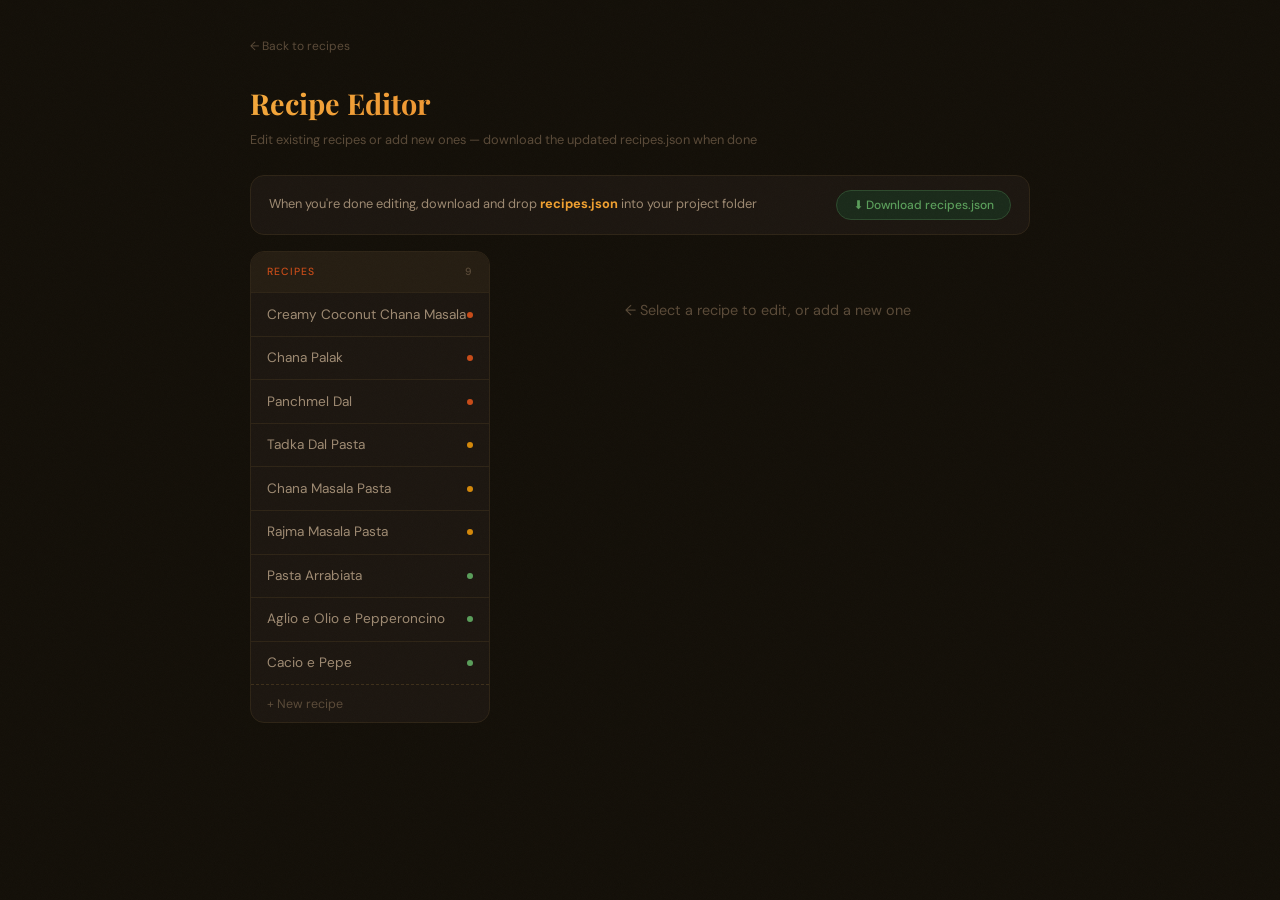
==== editor.html @ a7aa4c77 "add recipe json editor" ====
<!DOCTYPE html>
<html lang="en">
<head>
  <meta charset="UTF-8" />
  <meta name="viewport" content="width=device-width, initial-scale=1.0" />
  <title>Recipe Editor — Curry Caravan</title>
  <link rel="preconnect" href="https://fonts.googleapis.com">
  <link rel="preconnect" href="https://fonts.gstatic.com" crossorigin>
  <link href="https://fonts.googleapis.com/css2?family=Playfair+Display:wght@700&family=DM+Sans:wght@400;500&display=swap" rel="stylesheet">
  <link rel="stylesheet" href="styles.css" />
  <style>
    .editor-wrap { max-width: 820px; margin: 0 auto; padding: 2rem 1.25rem 4rem; }

    .back-link {
      display: inline-flex; align-items: center; gap: 6px;
      font-size: 0.75rem; color: var(--text-muted); text-decoration: none;
      margin-bottom: 1.5rem; transition: color var(--transition);
    }
    .back-link:hover { color: var(--spice-amber); }

    .editor-header { margin-bottom: 1.5rem; }
    .editor-header h1 {
      font-family: var(--font-display); font-size: 1.8rem;
      background: linear-gradient(135deg, #f4a93b, #e0651a);
      -webkit-background-clip: text; -webkit-text-fill-color: transparent;
      background-clip: text; margin-bottom: 0.25rem;
    }
    .editor-header p { font-size: 0.8rem; color: var(--text-muted); }

    /* ── RECIPE LIST SIDEBAR ── */
    .editor-layout { display: grid; grid-template-columns: 240px 1fr; gap: 1rem; align-items: start; }
    @media (max-width: 600px) { .editor-layout { grid-template-columns: 1fr; } }

    .recipe-sidebar {
      background: var(--bg-card); border: 1px solid var(--border-subtle);
      border-radius: var(--radius-card); overflow: hidden; position: sticky; top: 1rem;
    }

    .sidebar-header {
      padding: 0.75rem 1rem; background: var(--bg-inset);
      border-bottom: 1px solid var(--border-subtle);
      font-size: 0.65rem; letter-spacing: 0.12em; text-transform: uppercase;
      color: var(--spice-chilli); font-weight: 500;
      display: flex; justify-content: space-between; align-items: center;
    }

    .recipe-list-sidebar { list-style: none; }

    .recipe-list-sidebar li {
      padding: 0.65rem 1rem; cursor: pointer; font-size: 0.85rem;
      color: var(--text-secondary); border-bottom: 1px solid var(--border-subtle);
      transition: all var(--transition); display: flex; justify-content: space-between; align-items: center;
    }
    .recipe-list-sidebar li:last-child { border-bottom: none; }
    .recipe-list-sidebar li:hover { background: var(--bg-card-hover); color: var(--text-primary); }
    .recipe-list-sidebar li.active { background: var(--bg-inset); color: var(--spice-amber); }

    .recipe-list-sidebar li .cat-dot {
      width: 6px; height: 6px; border-radius: 50%; flex-shrink: 0;
    }

    .btn-new-recipe {
      width: 100%; background: none; border: none; border-top: 1px dashed var(--border-mid);
      color: var(--text-muted); font-family: var(--font-body); font-size: 0.78rem;
      padding: 0.65rem 1rem; cursor: pointer; text-align: left;
      transition: all var(--transition);
    }
    .btn-new-recipe:hover { color: var(--spice-amber); background: var(--bg-card-hover); }

    /* ── FORM ── */
    .form-section {
      background: var(--bg-card); border: 1px solid var(--border-subtle);
      border-radius: var(--radius-card); padding: 1.1rem; margin-bottom: 0.75rem;
    }
    .form-section-title {
      font-size: 0.65rem; font-weight: 500; letter-spacing: 0.12em;
      text-transform: uppercase; color: var(--spice-chilli);
      margin-bottom: 0.875rem; display: flex; align-items: center; gap: 7px;
    }

    .field { margin-bottom: 0.75rem; }
    .field:last-child { margin-bottom: 0; }
    .field label {
      display: block; font-size: 0.7rem; font-weight: 500;
      color: var(--text-secondary); margin-bottom: 0.3rem; letter-spacing: 0.03em;
    }
    .field input, .field select, .field textarea {
      width: 100%; background: var(--bg-inset); border: 1px solid var(--border-mid);
      border-radius: var(--radius-sm); color: var(--text-primary);
      font-family: var(--font-body); font-size: 0.875rem;
      padding: 0.55rem 0.8rem; outline: none; transition: border-color var(--transition);
    }
    .field input:focus, .field select:focus, .field textarea:focus { border-color: var(--spice-turmeric); }
    .field textarea { resize: vertical; min-height: 65px; line-height: 1.5; }
    .field select option { background: var(--bg-inset); }
    .field-row { display: grid; grid-template-columns: 1fr 1fr; gap: 0.65rem; }

    /* ── STAGES ── */
    .stage-section {
      background: var(--bg-card); border: 1px solid var(--border-subtle);
      border-radius: var(--radius-card); overflow: hidden; margin-bottom: 0.75rem;
    }
    .stage-header {
      display: flex; align-items: center; gap: 8px; padding: 0.75rem 1.1rem;
      background: var(--bg-inset); border-bottom: 1px solid var(--border-subtle);
    }
    .stage-header h3 {
      font-size: 0.72rem; font-weight: 500; letter-spacing: 0.08em;
      text-transform: uppercase; color: var(--spice-amber); flex: 1;
    }
    .stage-body { padding: 0.875rem 1.1rem; }

    .step-list { display: flex; flex-direction: column; gap: 5px; margin-bottom: 0.5rem; }
    .step-item { display: flex; gap: 5px; align-items: center; }
    .step-item input {
      flex: 1; background: var(--bg-inset); border: 1px solid var(--border-mid);
      border-radius: var(--radius-sm); color: var(--text-primary);
      font-family: var(--font-body); font-size: 0.85rem;
      padding: 0.45rem 0.7rem; outline: none; transition: border-color var(--transition);
    }
    .step-item input:focus { border-color: var(--spice-turmeric); }
    .step-item input::placeholder { color: var(--text-muted); }

    .btn-remove {
      background: none; border: 1px solid var(--border-mid); border-radius: 6px;
      color: var(--text-muted); cursor: pointer; font-size: 0.75rem;
      padding: 0.35rem 0.55rem; transition: all var(--transition); flex-shrink: 0; line-height: 1;
    }
    .btn-remove:hover { border-color: var(--spice-chilli); color: var(--spice-chilli); }

    .btn-add {
      background: none; border: 1px dashed var(--border-mid); border-radius: var(--radius-sm);
      color: var(--text-muted); cursor: pointer; font-size: 0.75rem;
      padding: 0.4rem 0.8rem; width: 100%; text-align: left;
      transition: all var(--transition); font-family: var(--font-body);
    }
    .btn-add:hover { border-color: var(--spice-turmeric); color: var(--spice-amber); }

    /* ── ACTION BUTTONS ── */
    .form-actions { display: flex; gap: 0.75rem; margin-top: 0.75rem; }

    .btn-save {
      flex: 1; background: linear-gradient(135deg, #c84b18, #d4880a);
      border: none; border-radius: var(--radius-card); color: #fff;
      cursor: pointer; font-family: var(--font-display); font-size: 1rem;
      font-weight: 700; padding: 0.8rem; transition: opacity var(--transition), transform var(--transition);
    }
    .btn-save:hover { opacity: 0.9; transform: translateY(-1px); }

    .btn-delete {
      background: none; border: 1px solid #5a2020; border-radius: var(--radius-card);
      color: #8a4040; cursor: pointer; font-family: var(--font-body);
      font-size: 0.8rem; padding: 0.8rem 1.2rem;
      transition: all var(--transition);
    }
    .btn-delete:hover { border-color: #c84b18; color: #c84b18; }

    /* ── DOWNLOAD BAR ── */
    .download-bar {
      background: var(--bg-card); border: 1px solid var(--border-subtle);
      border-radius: var(--radius-card); padding: 0.875rem 1.1rem;
      display: flex; align-items: center; justify-content: space-between;
      margin-bottom: 1rem; gap: 1rem;
    }
    .download-bar p { font-size: 0.8rem; color: var(--text-secondary); }
    .download-bar strong { color: var(--spice-amber); }

    .btn-download {
      background: var(--spice-green-bg); border: 1px solid var(--spice-green-border);
      border-radius: var(--radius-pill); color: var(--spice-green);
      cursor: pointer; font-size: 0.75rem; font-weight: 500;
      padding: 6px 16px; font-family: var(--font-body);
      transition: all var(--transition); white-space: nowrap;
    }
    .btn-download:hover { opacity: 0.85; }

    /* ── EMPTY STATE ── */
    .empty-state {
      text-align: center; padding: 3rem 1rem;
      color: var(--text-muted); font-size: 0.9rem;
    }

    /* ── TOAST ── */
    .toast {
      position: fixed; bottom: 2rem; left: 50%; transform: translateX(-50%) translateY(80px);
      background: var(--spice-green-bg); border: 1px solid var(--spice-green-border);
      color: var(--spice-green); font-size: 0.8rem; padding: 0.6rem 1.2rem;
      border-radius: var(--radius-pill); transition: transform 0.3s ease; z-index: 200;
      pointer-events: none;
    }
    .toast.show { transform: translateX(-50%) translateY(0); }

    .loading { text-align: center; padding: 2rem; color: var(--text-muted); font-size: 0.85rem; }
  </style>
</head>
<body>
  <div class="grain"></div>
  <div class="editor-wrap">

    <a href="index.html" class="back-link">← Back to recipes</a>

    <div class="editor-header">
      <h1>Recipe Editor</h1>
      <p>Edit existing recipes or add new ones — download the updated recipes.json when done</p>
    </div>

    <!-- DOWNLOAD BAR -->
    <div class="download-bar">
      <p>When you're done editing, download and drop <strong>recipes.json</strong> into your project folder</p>
      <button class="btn-download" onclick="downloadJSON()">⬇ Download recipes.json</button>
    </div>

    <div class="editor-layout">

      <!-- SIDEBAR -->
      <div class="recipe-sidebar">
        <div class="sidebar-header">
          <span>Recipes</span>
          <span id="recipe-count" style="color:var(--text-muted)">0</span>
        </div>
        <ul class="recipe-list-sidebar" id="recipe-list-sidebar"></ul>
        <button class="btn-new-recipe" onclick="newRecipe()">+ New recipe</button>
      </div>

      <!-- MAIN FORM -->
      <div id="form-area">
        <div class="empty-state">← Select a recipe to edit, or add a new one</div>
      </div>

    </div>

  </div>

  <div class="toast" id="toast"></div>

  <script>
    const STAGES = [
      { id: "gather",   name: "Ingredient gathering", icon: "🧺", placeholder: "e.g. Red lentils (handful)" },
      { id: "choppy",   name: "Choppy bit",            icon: "🔪", placeholder: "e.g. Dice the onion" },
      { id: "fry",      name: "Fry-y bit",             icon: "🔥", placeholder: "e.g. Heat oil, add cumin seeds" },
      { id: "pressure", name: "Pressure cook",         icon: "⚡", placeholder: "e.g. Seal lid, HIGH 8 min" },
      { id: "post",     name: "Post pressure cook",    icon: "✨", placeholder: "e.g. Stir, taste, finish with lime" }
    ];

    const CAT_COLOURS = {
      "curry":        "#c84b18",
      "curried-pasta":"#d4880a",
      "indalian":     "#5a9e5a"
    };

    let allRecipes   = [];  // flat list for editing
    let originalData = null; // preserve original structure for download

    // ── LOAD ──────────────────────────────
    fetch("recipes.json?v=" + Date.now())
      .then(r => {
        console.log("Status:", r.status, "OK:", r.ok);
        return r.text();
      })
      .then(text => {
        console.log("Raw text:", text.substring(0, 200));
        const data = JSON.parse(text);
        originalData = data;

        // Flatten categories into a working list, tagging each recipe with its category id
        if (data.categories) {
          allRecipes = data.categories.flatMap(c =>
            (c.recipes || []).map(r => ({ ...r, category: r.category || c.name.toLowerCase().replace(/\s+/g, "-") }))
          );
        } else if (data.recipes) {
          allRecipes = data.recipes;
        } else {
          allRecipes = [];
        }
        renderSidebar();
      })
      .catch(() => {
        allRecipes = [];
        renderSidebar();
        showToast("Couldn't load recipes.json — starting fresh");
      });

    let activeIndex = null;

    // ── SIDEBAR ───────────────────────────
    function renderSidebar() {
      const list = document.getElementById("recipe-list-sidebar");
      document.getElementById("recipe-count").textContent = allRecipes.length;
      list.innerHTML = "";

      allRecipes.forEach((r, i) => {
        const li = document.createElement("li");
        li.dataset.index = i;
        if (i === activeIndex) li.className = "active";
        li.innerHTML = `
          <span>${r.name || "Untitled"}</span>
          <span class="cat-dot" style="background:${CAT_COLOURS[r.category] || "#5a4a38"}"></span>
        `;
        li.onclick = () => editRecipe(i);
        list.appendChild(li);
      });
    }

    // ── EDIT RECIPE ───────────────────────
    function editRecipe(index) {
      activeIndex = index;
      renderSidebar();
      const recipe = allRecipes[index];
      renderForm(recipe, index);
    }

    function newRecipe() {
      const blank = {
        name: "", category: "curry", description: "",
        cook_time: "", tags: [], stages: [], notes: []
      };
      allRecipes.push(blank);
      activeIndex = allRecipes.length - 1;
      renderSidebar();
      renderForm(blank, activeIndex);
    }

    // ── RENDER FORM ───────────────────────
    function renderForm(recipe, index) {
      const area = document.getElementById("form-area");

      const tagsStr = (recipe.tags || []).join(", ");

      // Build stage HTML
      const stagesHTML = STAGES.map(stage => {
        const existing = (recipe.stages || []).find(s => s.name === stage.name);
        const steps    = existing ? existing.steps : [];
        const stepsHTML = steps.length
          ? steps.map(s => stepItemHTML(stage.placeholder, s)).join("")
          : stepItemHTML(stage.placeholder, "");

        return `
          <div class="stage-section">
            <div class="stage-header">
              <span>${stage.icon}</span>
              <h3>${stage.name}</h3>
            </div>
            <div class="stage-body">
              <div class="step-list" id="list-${stage.id}">${stepsHTML}</div>
              <button class="btn-add" onclick="addStep('list-${stage.id}', '${stage.placeholder}')">+ Add step</button>
            </div>
          </div>
        `;
      }).join("");

      // Notes
      const notesSteps = (recipe.notes || []);
      const notesHTML  = notesSteps.length
        ? notesSteps.map(n => stepItemHTML("e.g. Adjust water if needed", n)).join("")
        : stepItemHTML("e.g. Adjust water if needed", "");

      area.innerHTML = `
        <!-- BASICS -->
        <div class="form-section">
          <div class="form-section-title"><span>📋</span> Basic info</div>
          <div class="field">
            <label>Recipe name</label>
            <input type="text" id="f-name" value="${esc(recipe.name)}" placeholder="e.g. Toor Dal" />
          </div>
          <div class="field">
            <label>Description</label>
            <textarea id="f-description" placeholder="One line about the dish...">${esc(recipe.description)}</textarea>
          </div>
          <div class="field-row">
            <div class="field">
              <label>Category</label>
              <select id="f-category">
                <option value="curry"         ${recipe.category === "curry"         ? "selected" : ""}>Curry</option>
                <option value="curried-pasta" ${recipe.category === "curried-pasta" ? "selected" : ""}>Curried Pasta</option>
                <option value="indalian"      ${recipe.category === "indalian"      ? "selected" : ""}>Indalian</option>
              </select>
            </div>
            <div class="field">
              <label>Cook time</label>
              <input type="text" id="f-cook_time" value="${esc(recipe.cook_time)}" placeholder="e.g. 8 min" />
            </div>
          </div>
          <div class="field">
            <label>Tags <span style="color:var(--text-muted);font-weight:400">(comma separated)</span></label>
            <input type="text" id="f-tags" value="${esc(tagsStr)}" placeholder="e.g. lentil, dal, veg" />
          </div>
        </div>

        <!-- STAGES -->
        ${stagesHTML}

        <!-- NOTES -->
        <div class="form-section">
          <div class="form-section-title"><span>🗒</span> Notes</div>
          <div class="step-list" id="list-notes">${notesHTML}</div>
          <button class="btn-add" onclick="addStep('list-notes', 'e.g. Adjust water if needed')">+ Add note</button>
        </div>

        <!-- ACTIONS -->
        <div class="form-actions">
          <button class="btn-save" onclick="saveRecipe(${index})">Save recipe</button>
          <button class="btn-delete" onclick="deleteRecipe(${index})">Delete</button>
        </div>
      `;
    }

    function stepItemHTML(placeholder, value) {
      return `
        <div class="step-item">
          <input type="text" placeholder="${placeholder}" value="${esc(value)}" />
          <button class="btn-remove" onclick="removeStep(this)">✕</button>
        </div>
      `;
    }

    function addStep(listId, placeholder) {
      const list = document.getElementById(listId);
      const div  = document.createElement("div");
      div.className = "step-item";
      div.innerHTML = `
        <input type="text" placeholder="${placeholder}" />
        <button class="btn-remove" onclick="removeStep(this)">✕</button>
      `;
      list.appendChild(div);
      div.querySelector("input").focus();
    }

    function removeStep(btn) {
      const item = btn.closest(".step-item");
      const list = item.parentElement;
      if (list.children.length > 1) {
        item.remove();
      } else {
        item.querySelector("input").value = "";
      }
    }

    // ── SAVE ──────────────────────────────
    function saveRecipe(index) {
      const name        = document.getElementById("f-name").value.trim();
      const description = document.getElementById("f-description").value.trim();
      const category    = document.getElementById("f-category").value;
      const cook_time   = document.getElementById("f-cook_time").value.trim();
      const tagsRaw     = document.getElementById("f-tags").value.trim();
      const tags        = tagsRaw ? tagsRaw.split(",").map(t => t.trim()).filter(Boolean) : [];

      const stages = STAGES.map(stage => ({
        name:  stage.name,
        icon:  stage.icon,
        steps: getSteps(`list-${stage.id}`)
      })).filter(s => s.steps.length > 0);

      const notes = getSteps("list-notes");

      const recipe = { name, category, description, cook_time, tags, stages };
      if (notes.length) recipe.notes = notes;

      allRecipes[index] = recipe;
      renderSidebar();
      showToast("Recipe saved — download when ready");
    }

    function deleteRecipe(index) {
      if (!confirm(`Delete "${allRecipes[index].name || "this recipe"}"?`)) return;
      allRecipes.splice(index, 1);
      activeIndex = null;
      document.getElementById("form-area").innerHTML = '<div class="empty-state">Recipe deleted. Select another or add a new one.</div>';
      renderSidebar();
      showToast("Recipe deleted");
    }

    function getSteps(listId) {
      return Array.from(document.querySelectorAll(`#${listId} .step-item input`))
        .map(i => i.value.trim())
        .filter(v => v !== "");
    }

    // ── DOWNLOAD ──────────────────────────
    function downloadJSON() {
      // Rebuild nested categories structure from flat allRecipes list
      const CATEGORY_ORDER = [
        { id: "curry",         name: "Curry" },
        { id: "curried-pasta", name: "Curried Pasta" },
        { id: "indalian",      name: "Indalian" }
      ];

      const categories = CATEGORY_ORDER.map(cat => ({
        name: cat.name,
        recipes: allRecipes
          .filter(r => r.category === cat.id)
          .map(({ category, ...rest }) => rest) // strip the category field from each recipe
      })).filter(c => c.recipes.length > 0);

      const data = JSON.stringify({ categories }, null, 2);
      const blob = new Blob([data], { type: "application/json" });
      const url  = URL.createObjectURL(blob);
      const a    = document.createElement("a");
      a.href     = url;
      a.download = "recipes.json";
      a.click();
      URL.revokeObjectURL(url);
      showToast("Downloaded recipes.json");
    }

    // ── UTILS ─────────────────────────────
    function esc(str) {
      return (str || "").replace(/"/g, "&quot;").replace(/</g, "&lt;");
    }

    function showToast(msg) {
      const t = document.getElementById("toast");
      t.textContent = msg;
      t.classList.add("show");
      setTimeout(() => t.classList.remove("show"), 2500);
    }
  </script>
</body>
</html>
---- styles.css ----
/* ─────────────────────────────────────────
   CURRY CARAVAN — styles.css
   Dark turmeric theme. Nomadic, warm, real.
───────────────────────────────────────── */

:root {
  --bg-base:            #130f08;
  --bg-card:            #1c1610;
  --bg-card-hover:      #211a12;
  --bg-inset:           #251d12;
  --bg-note:            #2a1f0f;

  --border-subtle:      #2e2416;
  --border-mid:         #3d2f1a;
  --border-accent:      #b5620e;

  --text-primary:       #f0e6d3;
  --text-secondary:     #9e8a72;
  --text-muted:         #5a4a38;

  --spice-amber:        #f0a030;
  --spice-turmeric:     #d4880a;
  --spice-chilli:       #c84b18;
  --spice-green:        #5a9e5a;
  --spice-green-bg:     #1a2a1a;
  --spice-green-border: #2d4a2d;

  --radius-card:        14px;
  --radius-pill:        20px;
  --radius-sm:          8px;

  --font-display:       'Playfair Display', Georgia, serif;
  --font-body:          'DM Sans', system-ui, sans-serif;

  --transition:         0.18s ease;
}

/* ── RESET ── */
*, *::before, *::after { box-sizing: border-box; margin: 0; padding: 0; }
html { scroll-behavior: smooth; }

body {
  background: var(--bg-base);
  color: var(--text-primary);
  font-family: var(--font-body);
  font-size: 16px;
  line-height: 1.6;
  min-height: 100vh;
  -webkit-font-smoothing: antialiased;
}

/* ── GRAIN OVERLAY ── */
.grain {
  position: fixed;
  inset: 0;
  pointer-events: none;
  z-index: 100;
  opacity: 0.025;
  background-image: url("data:image/svg+xml,%3Csvg viewBox='0 0 256 256' xmlns='http://www.w3.org/2000/svg'%3E%3Cfilter id='noise'%3E%3CfeTurbulence type='fractalNoise' baseFrequency='0.9' numOctaves='4' stitchTiles='stitch'/%3E%3C/filter%3E%3Crect width='100%25' height='100%25' filter='url(%23noise)' opacity='1'/%3E%3C/svg%3E");
  background-size: 180px 180px;
}

/* ── HERO ── */
.hero {
  position: relative;
  text-align: center;
  overflow: hidden;
  border-bottom: 1px solid var(--border-mid);
}

/* dot-grid background pattern */
.hero-pattern {
  position: absolute;
  inset: 0;
  background-image:
    radial-gradient(circle, #c8580a1a 1.5px, transparent 1.5px),
    radial-gradient(circle, #c8580a0d 1px, transparent 1px);
  background-size: 32px 32px, 16px 16px;
  background-position: 0 0, 8px 8px;
}

/* ambient radial glow behind everything */
.hero::after {
  content: '';
  position: absolute;
  inset: -40px -20px -20px -20px;
  background: radial-gradient(
    circle at center,
    rgba(240,160,48,0.08) 0%,
    rgba(212,136,10,0.05) 35%,
    transparent 70%
  );
  pointer-events: none;
  z-index: 0;
}

.hero-inner {
  position: relative;
  z-index: 1;
  padding: 1.5rem 2rem 1.5rem;
}

/* ── HERO LOGO ── */
.hero-icon img {
  width: clamp(140px, 22vw, 230px);
  height: auto;
  display: block;
  margin: 0 auto 0rem;
  animation: float 4s ease-in-out infinite;
  filter:
    drop-shadow(0 0 12px #f0a03055)
    drop-shadow(0 0 24px #d4880a33)
    drop-shadow(0 0 40px #c84b181a);
}

@keyframes float {
  0%, 100% { transform: translateY(0px); }
  50%       { transform: translateY(-6px); }
}

/* ── HERO TITLE ── */
.hero-title {
  font-family: var(--font-display);
  font-size: clamp(2.2rem, 6vw, 3.4rem);
  font-weight: 700;
  letter-spacing: -0.5px;
  line-height: 1.1;
  margin-top: -0.5rem;
  margin-bottom: 0.5rem;
  background: linear-gradient(135deg, #f4a93b 0%, #e0651a 50%, #f0a030 100%);
  -webkit-background-clip: text;
  -webkit-text-fill-color: transparent;
  background-clip: text;
  text-shadow: none; /* can't combine text-shadow with background-clip */
}

.hero-tagline {
  font-size: 0.82rem;
  letter-spacing: 0.12em;
  text-transform: uppercase;
  color: var(--text-muted);
  margin-bottom: 1.4rem;
}

.hero-pills {
  display: flex;
  gap: 8px;
  justify-content: center;
  flex-wrap: wrap;
  margin-bottom: 0.5rem;
}

.pill {
  background: var(--bg-inset);
  border: 1px solid var(--border-mid);
  color: #b8905a;
  font-size: 0.72rem;
  font-weight: 500;
  padding: 5px 12px;
  border-radius: var(--radius-pill);
  letter-spacing: 0.04em;
}

/* spice-colour stripe bar at base of hero */
.hero-spice-bar {
  display: flex;
  height: 3px;
}
.hero-spice-bar span { flex: 1; }
.hero-spice-bar span:nth-child(1)  { background: #e8622a; }
.hero-spice-bar span:nth-child(2)  { background: #d4880a; }
.hero-spice-bar span:nth-child(3)  { background: #f0a030; }
.hero-spice-bar span:nth-child(4)  { background: #c84b18; }
.hero-spice-bar span:nth-child(5)  { background: #d4880a; }
.hero-spice-bar span:nth-child(6)  { background: #e8622a; }
.hero-spice-bar span:nth-child(7)  { background: #f0a030; }
.hero-spice-bar span:nth-child(8)  { background: #d4880a; }
.hero-spice-bar span:nth-child(9)  { background: #c84b18; }
.hero-spice-bar span:nth-child(10) { background: #e8622a; }

/* ── MAIN LAYOUT ── */
.main {
  max-width: 740px;
  margin: 0 auto;
  padding: 2rem 1.25rem 3rem;
}

.recipes-label {
  font-size: 0.68rem;
  letter-spacing: 0.12em;
  text-transform: uppercase;
  color: var(--text-muted);
  margin-bottom: 1rem;
  padding-left: 2px;
}

.recipe-list {
  display: flex;
  flex-direction: column;
  gap: 12px;
}

/* ── CATEGORY SECTIONS ── */
.category {
  margin-bottom: 1rem;
}

.category-header {
  display: flex;
  justify-content: space-between;
  align-items: center;
  padding: 0.6rem 0.4rem;
  font-size: 0.75rem;
  letter-spacing: 0.14em;
  text-transform: uppercase;
  color: var(--text-muted);
  cursor: pointer;
  transition: color var(--transition);
}

.category-header:hover {
  color: #c89a5a;
}

.category-chevron {
  font-size: 0.7rem;
  transition: transform 0.2s ease;
}

.category.open .category-chevron {
  transform: rotate(180deg);
}

.category-list {
  display: none;
  flex-direction: column;
  gap: 10px;
}

.category.open .category-list {
  display: flex;
}

/* ── RECIPE CARD ── */
.recipe {
  background: var(--bg-card);
  border: 1px solid var(--border-subtle);
  border-radius: var(--radius-card);
  overflow: hidden;
  cursor: pointer;
  transition: border-color var(--transition), background var(--transition), box-shadow var(--transition);
}

.recipe:hover {
  border-color: #7a3e0e66;
  background: var(--bg-card-hover);
  box-shadow:
    0 0 0 1px #7a3e0e33,
    0 6px 18px #00000055,
    0 0 12px #d4880a11;
}

.recipe.open {
  border-color: #7a3e0e55;
}

/* card header row */
.recipe-header {
  display: flex;
  align-items: center;
  gap: 12px;
  padding: 1rem 1.25rem;
  user-select: none;
}

.recipe-emoji {
  width: 46px;
  height: 46px;
  border-radius: 10px;
  background: var(--bg-inset);
  border: 1px solid var(--border-mid);
  display: flex;
  align-items: center;
  justify-content: center;
  font-size: 1.4rem;
  flex-shrink: 0;
}

.recipe-meta {
  flex: 1;
  min-width: 0;
}

.recipe-name {
  font-size: 0.98rem;
  font-weight: 500;
  color: var(--text-primary);
  margin-bottom: 2px;
  white-space: nowrap;
  overflow: hidden;
  text-overflow: ellipsis;
}

.recipe-desc {
  font-size: 0.78rem;
  color: var(--text-secondary);
  line-height: 1.5;
  margin-top: 2px;
  margin-bottom: 4px;
}

.recipe-tags {
  display: flex;
  flex-wrap: wrap;
  gap: 5px;
  margin-top: 4px;
}

.tag {
  background: var(--bg-inset);
  border: 1px solid var(--border-subtle);
  color: var(--text-muted);
  font-size: 0.65rem;
  padding: 2px 7px;
  border-radius: var(--radius-pill);
  letter-spacing: 0.04em;
  transition: all 0.15s ease;
}

.tag:hover {
  border-color: #d4880a55;
  color: #c89a5a;
}

.recipe-right {
  display: flex;
  flex-direction: column;
  align-items: flex-end;
  gap: 6px;
  flex-shrink: 0;
}

.ninja-badge {
  background: var(--spice-green-bg);
  border: 1px solid var(--spice-green-border);
  color: var(--spice-green);
  font-size: 0.65rem;
  font-weight: 500;
  padding: 3px 9px;
  border-radius: var(--radius-pill);
  white-space: nowrap;
  letter-spacing: 0.03em;
  box-shadow: 0 0 6px #5a9e5a22;
}

.recipe-chevron {
  color: var(--text-muted);
  font-size: 0.7rem;
  transition: transform var(--transition);
  line-height: 1;
}

.recipe.open .recipe-chevron {
  transform: rotate(180deg);
}

/* ── EXPANDED DETAILS ── */
.recipe-details {
  display: none;
  border-top: 1px solid var(--border-subtle);
  padding: 0 1.25rem 1.25rem;
  animation: slideDown 0.2s ease;
}

@keyframes slideDown {
  from { opacity: 0; transform: translateY(-6px); }
  to   { opacity: 1; transform: translateY(0); }
}

.recipe.open .recipe-details {
  display: block;
}

/* ── STAGES ── */
.stages {
  display: flex;
  flex-direction: column;
  margin-top: 1rem;
}

.stage {
  position: relative;
  padding-left: 2.5rem;
  padding-bottom: 1.25rem;
}

/* vertical connecting line between stages */
.stage:not(:last-child)::before {
  content: '';
  position: absolute;
  left: 0.85rem;
  top: 2rem;
  bottom: 0;
  width: 1px;
  background: var(--border-mid);
}

.stage-header {
  display: flex;
  align-items: center;
  gap: 8px;
  margin-bottom: 0.6rem;
}

.stage-icon {
  position: absolute;
  left: 0;
  top: 0;
  width: 1.75rem;
  height: 1.75rem;
  background: var(--bg-inset);
  border: 1px solid var(--border-mid);
  border-radius: 50%;
  display: flex;
  align-items: center;
  justify-content: center;
  font-size: 0.85rem;
  flex-shrink: 0;
}

.stage-num {
  font-size: 0.62rem;
  font-weight: 500;
  color: var(--text-muted);
  letter-spacing: 0.08em;
}

.stage-name {
  font-size: 0.72rem;
  font-weight: 500;
  letter-spacing: 0.1em;
  text-transform: uppercase;
  color: var(--spice-chilli);
}

.stage-steps {
  padding-left: 1.1rem;
  font-size: 0.875rem;
  color: #c0a888;
  line-height: 1.75;
  margin: 0;
}

.stage-steps li + li {
  margin-top: 3px;
}

/* ingredient gathering — unordered list, dimmer */
.stage:first-child .stage-steps {
  color: var(--text-secondary);
  list-style: none;
  padding-left: 0;
}

.stage:first-child .stage-steps li::before {
  content: '—';
  color: var(--text-muted);
  margin-right: 6px;
  font-size: 0.8rem;
}

/* ── NOTES BOX ── */
.recipe-notes {
  background: var(--bg-note);
  border: 1px solid var(--border-mid);
  border-left: 3px solid var(--spice-turmeric);
  border-radius: var(--radius-sm);
  padding: 0.75rem 1rem;
  margin-top: 0.25rem;
}

.recipe-notes h4 {
  font-size: 0.65rem;
  font-weight: 500;
  letter-spacing: 0.12em;
  text-transform: uppercase;
  color: var(--spice-amber);
  margin-bottom: 0.5rem;
}

.recipe-notes ul {
  padding-left: 1.2rem;
  font-size: 0.85rem;
  color: var(--text-secondary);
  line-height: 1.7;
}

/* ── FOOTER ── */
.footer {
  text-align: center;
  padding: 1.5rem 1rem 2rem;
  font-size: 0.75rem;
  color: var(--text-muted);
  border-top: 1px solid var(--border-subtle);
  font-style: italic;
  font-family: var(--font-display);
}
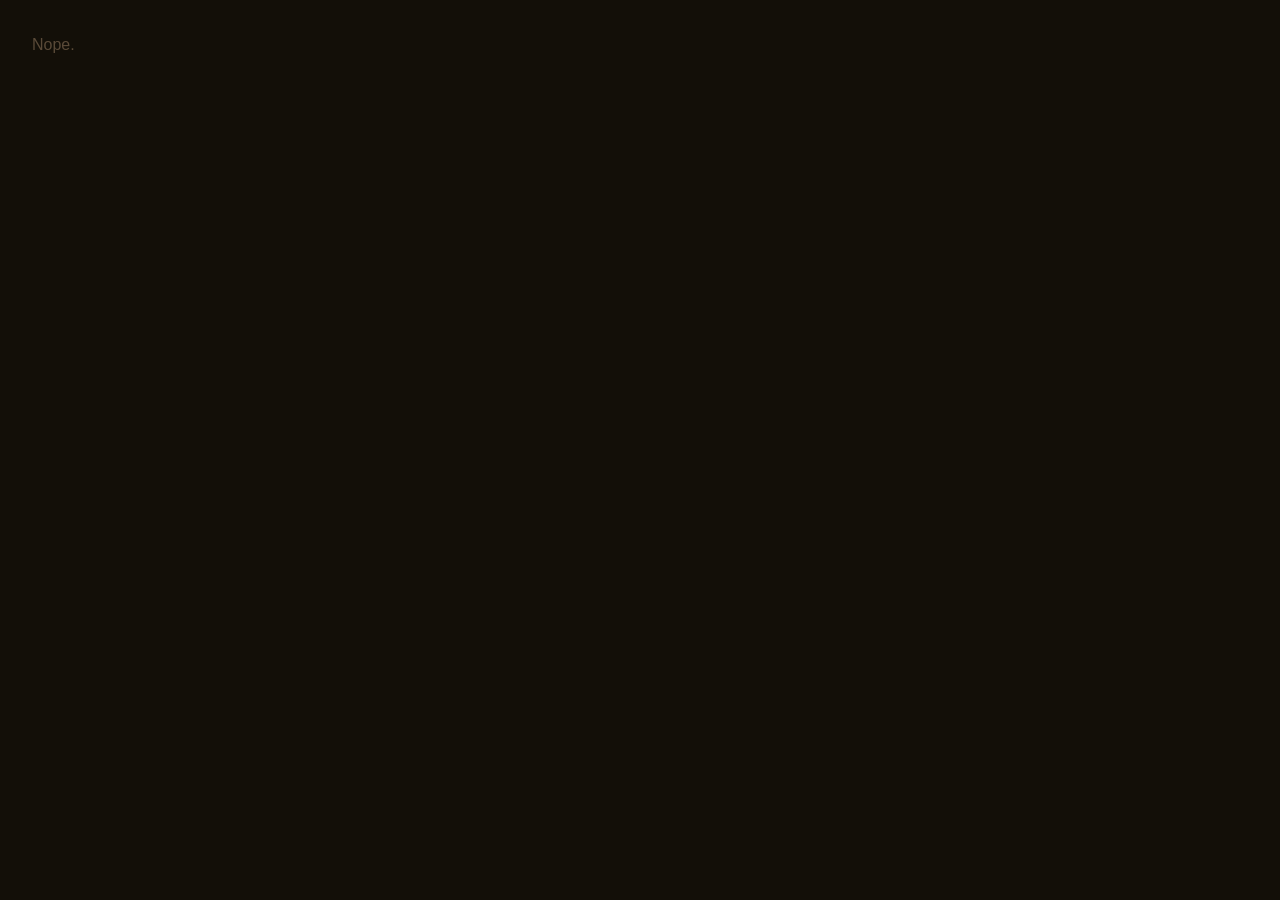
==== commit b7cdbfe4: "add rando check" ====
--- a/editor.html
+++ b/editor.html
@@ -250,6 +250,12 @@
 
     let allRecipes   = [];  // flat list for editing
     let originalData = null; // preserve original structure for download
+
+    // Basic access check — not real security, just keeps randos out
+    const password = prompt("Password:");
+    if (password !== "yourpassword") {
+      document.body.innerHTML = "<p style='color:#5a4a38;font-family:sans-serif;padding:2rem;'>Nope.</p>";
+    }
 
     // ── LOAD ──────────────────────────────
     fetch("recipes.json?v=" + Date.now())
@@ -515,4 +521,4 @@
     }
   </script>
 </body>
-</html>
+</html>
